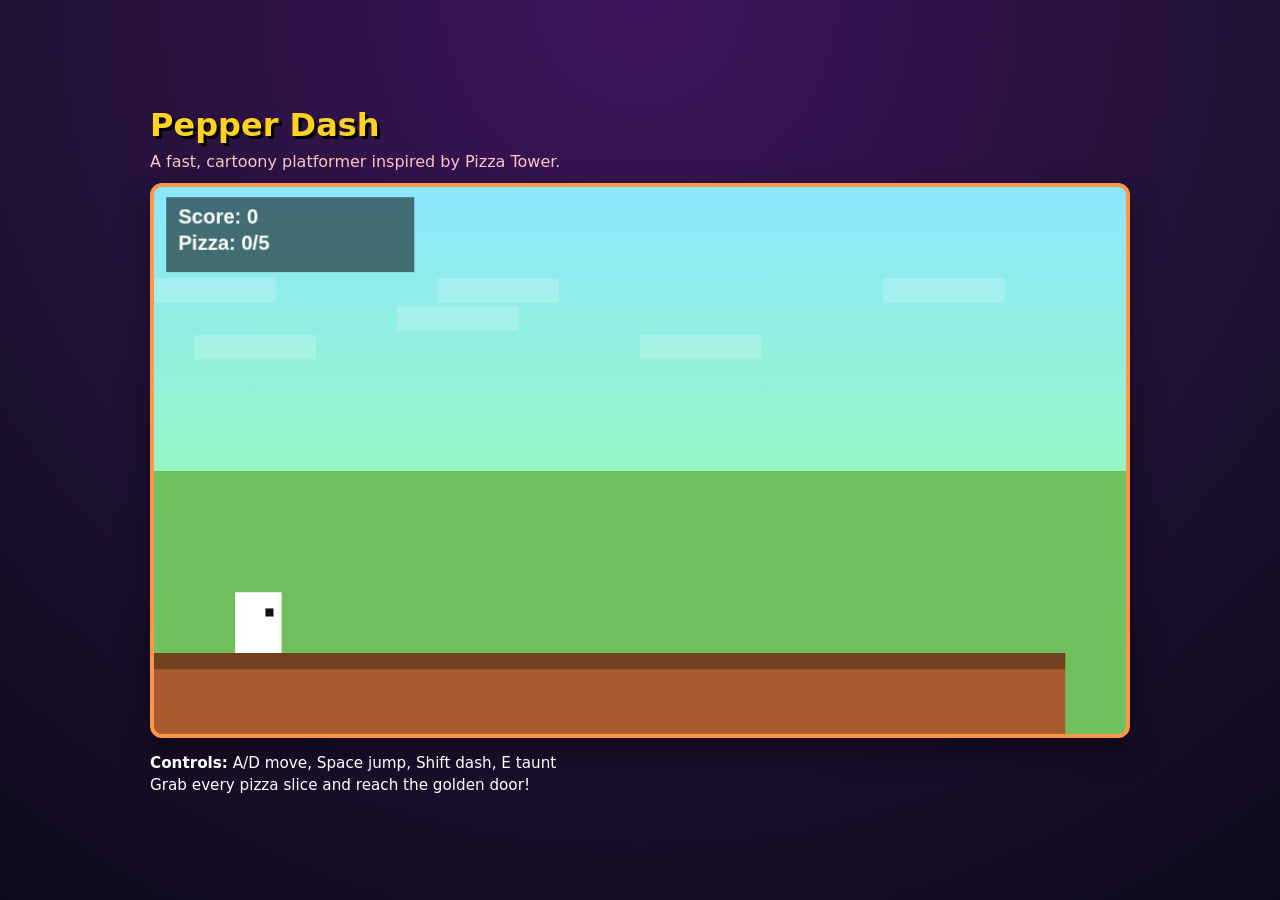
==== index.html @ 3011c332 "Add Pepper Dash browser platformer inspired by Pizza Tower" ====
<!DOCTYPE html>
<html lang="en">
<head>
  <meta charset="UTF-8" />
  <meta name="viewport" content="width=device-width, initial-scale=1.0" />
  <title>Pepper Dash</title>
  <link rel="stylesheet" href="styles.css" />
</head>
<body>
  <main class="game-shell">
    <h1>Pepper Dash</h1>
    <p class="subtitle">A fast, cartoony platformer inspired by Pizza Tower.</p>
    <canvas id="game" width="960" height="540" aria-label="Pepper Dash game canvas"></canvas>
    <section class="hud">
      <div><strong>Controls:</strong> A/D move, Space jump, Shift dash, E taunt</div>
      <div id="status"></div>
    </section>
  </main>
  <script src="game.js"></script>
</body>
</html>
---- styles.css ----
:root {
  color-scheme: dark;
}

* {
  box-sizing: border-box;
}

body {
  margin: 0;
  min-height: 100vh;
  display: grid;
  place-items: center;
  background: radial-gradient(circle at top, #3e155d, #1f1133 60%, #0e0a1a);
  font-family: "Trebuchet MS", "Comic Sans MS", system-ui, sans-serif;
  color: #fff;
}

.game-shell {
  width: min(980px, 96vw);
}

h1 {
  margin: 0;
  color: #ffd21f;
  text-shadow: 3px 3px #000;
}

.subtitle {
  margin: 0.5rem 0 0.75rem;
  color: #ffc4c4;
}

canvas {
  width: 100%;
  height: auto;
  border: 4px solid #ff9548;
  border-radius: 12px;
  background: linear-gradient(#8ce7ff, #95f6c4 52%, #6fbf5c 52%);
  box-shadow: 0 12px 30px rgb(0 0 0 / 45%);
}

.hud {
  margin-top: 0.75rem;
  display: grid;
  gap: 0.25rem;
  font-size: 0.95rem;
}
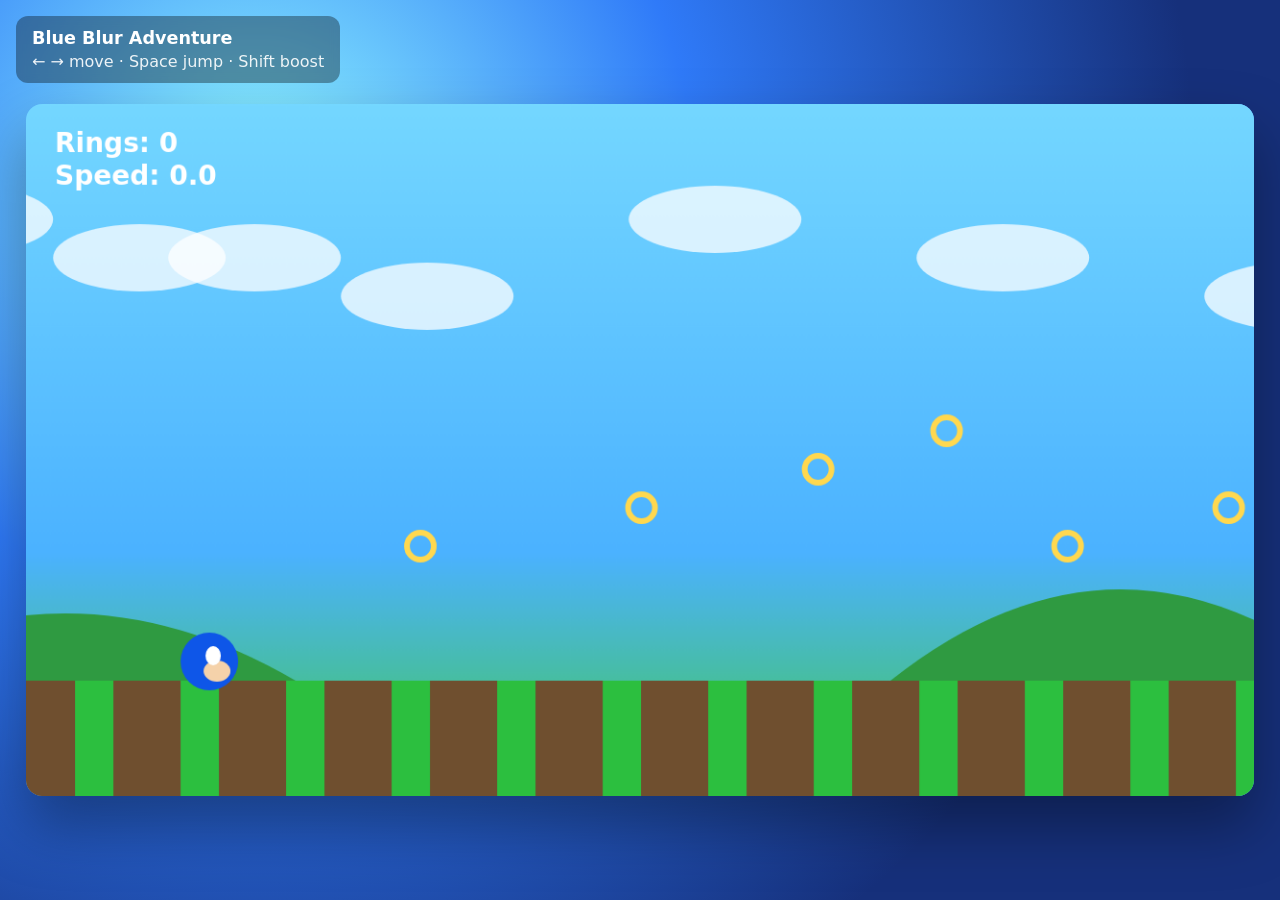
==== commit f34a2804: "Add browser-based Sonic-inspired platform game prototype" ====
--- a/index.html
+++ b/index.html
@@ -1,21 +1,17 @@
-<!DOCTYPE html>
+<!doctype html>
 <html lang="en">
 <head>
   <meta charset="UTF-8" />
   <meta name="viewport" content="width=device-width, initial-scale=1.0" />
-  <title>Pepper Dash</title>
+  <title>Blue Blur Adventure</title>
   <link rel="stylesheet" href="styles.css" />
 </head>
 <body>
-  <main class="game-shell">
-    <h1>Pepper Dash</h1>
-    <p class="subtitle">A fast, cartoony platformer inspired by Pizza Tower.</p>
-    <canvas id="game" width="960" height="540" aria-label="Pepper Dash game canvas"></canvas>
-    <section class="hud">
-      <div><strong>Controls:</strong> A/D move, Space jump, Shift dash, E taunt</div>
-      <div id="status"></div>
-    </section>
-  </main>
+  <div class="hud">
+    <h1>Blue Blur Adventure</h1>
+    <p>← → move · Space jump · Shift boost</p>
+  </div>
+  <canvas id="game" width="1280" height="720" aria-label="Sonic-style game"></canvas>
   <script src="game.js"></script>
 </body>
 </html>
--- a/styles.css
+++ b/styles.css
@@ -1,48 +1,36 @@
 :root {
   color-scheme: dark;
 }
-
-* {
-  box-sizing: border-box;
-}
-
 body {
   margin: 0;
+  font-family: Inter, system-ui, sans-serif;
   min-height: 100vh;
   display: grid;
   place-items: center;
-  background: radial-gradient(circle at top, #3e155d, #1f1133 60%, #0e0a1a);
-  font-family: "Trebuchet MS", "Comic Sans MS", system-ui, sans-serif;
-  color: #fff;
+  background: radial-gradient(circle at 20% 20%, #8ef7ff, #2f7af8 35%, #16307b 75%);
 }
-
-.game-shell {
-  width: min(980px, 96vw);
+.hud {
+  position: fixed;
+  top: 1rem;
+  left: 1rem;
+  background: rgba(0, 0, 0, 0.35);
+  padding: 0.75rem 1rem;
+  border-radius: 0.75rem;
+  backdrop-filter: blur(4px);
 }
-
-h1 {
+.hud h1 {
   margin: 0;
-  color: #ffd21f;
-  text-shadow: 3px 3px #000;
+  font-size: 1.1rem;
 }
-
-.subtitle {
-  margin: 0.5rem 0 0.75rem;
-  color: #ffc4c4;
+.hud p {
+  margin: 0.25rem 0 0;
+  opacity: 0.9;
 }
-
-canvas {
-  width: 100%;
+#game {
+  width: min(96vw, 1280px);
   height: auto;
-  border: 4px solid #ff9548;
-  border-radius: 12px;
-  background: linear-gradient(#8ce7ff, #95f6c4 52%, #6fbf5c 52%);
-  box-shadow: 0 12px 30px rgb(0 0 0 / 45%);
+  aspect-ratio: 16 / 9;
+  border-radius: 1rem;
+  box-shadow: 0 30px 60px rgba(0,0,0,0.35);
+  background: #54a7ff;
 }
-
-.hud {
-  margin-top: 0.75rem;
-  display: grid;
-  gap: 0.25rem;
-  font-size: 0.95rem;
-}
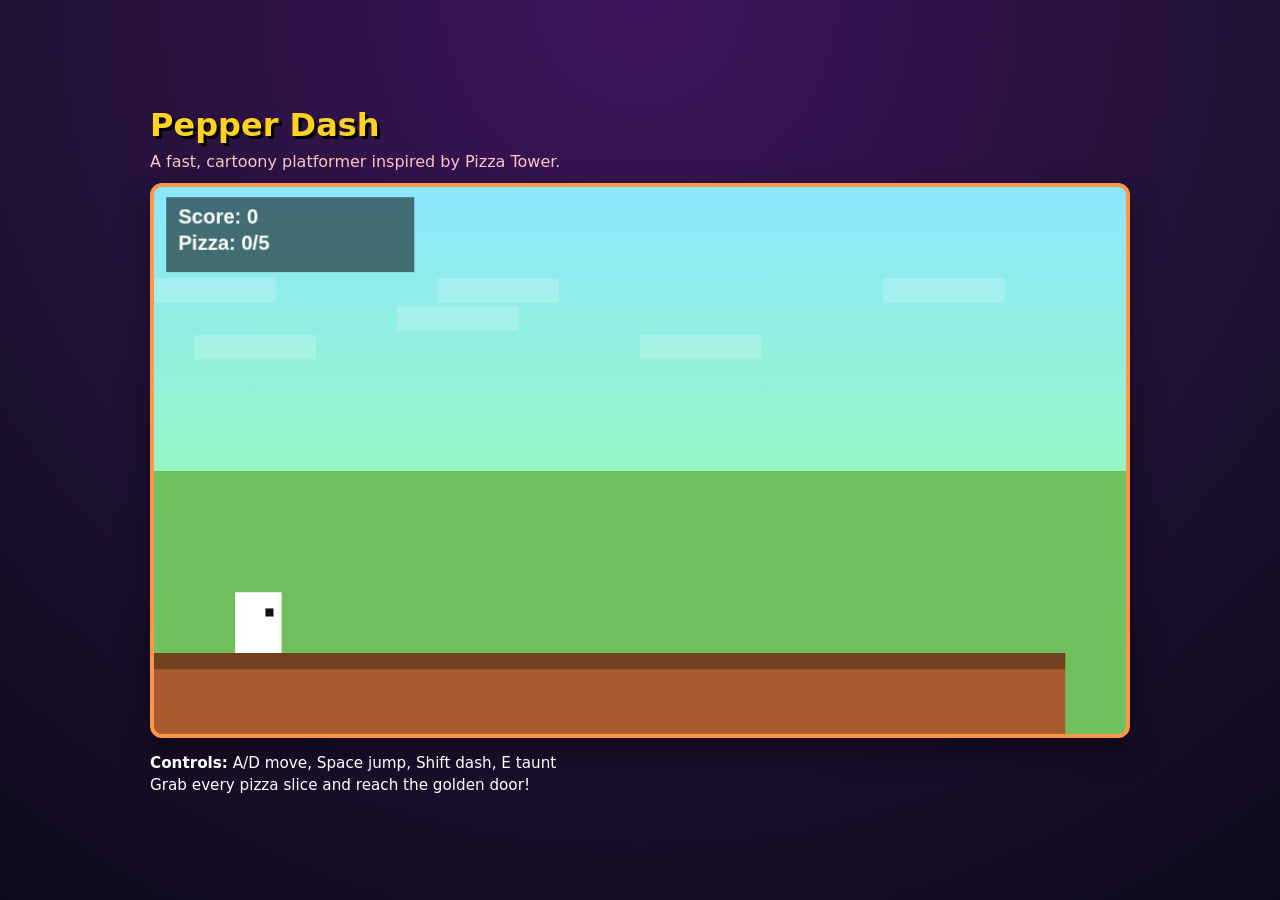
==== commit f7341814: "Merge branch 'main' into codex/create-sonic-game-with-perfect-assets-1t7hpf" ====
--- a/index.html
+++ b/index.html
@@ -1,17 +1,21 @@
-<!doctype html>
+<!DOCTYPE html>
 <html lang="en">
 <head>
   <meta charset="UTF-8" />
   <meta name="viewport" content="width=device-width, initial-scale=1.0" />
-  <title>Blue Blur Adventure</title>
+  <title>Pepper Dash</title>
   <link rel="stylesheet" href="styles.css" />
 </head>
 <body>
-  <div class="hud">
-    <h1>Blue Blur Adventure</h1>
-    <p>← → move · Space jump · Shift boost</p>
-  </div>
-  <canvas id="game" width="1280" height="720" aria-label="Sonic-style game"></canvas>
+  <main class="game-shell">
+    <h1>Pepper Dash</h1>
+    <p class="subtitle">A fast, cartoony platformer inspired by Pizza Tower.</p>
+    <canvas id="game" width="960" height="540" aria-label="Pepper Dash game canvas"></canvas>
+    <section class="hud">
+      <div><strong>Controls:</strong> A/D move, Space jump, Shift dash, E taunt</div>
+      <div id="status"></div>
+    </section>
+  </main>
   <script src="game.js"></script>
 </body>
 </html>
--- a/styles.css
+++ b/styles.css
@@ -1,36 +1,48 @@
 :root {
   color-scheme: dark;
 }
+
+* {
+  box-sizing: border-box;
+}
+
 body {
   margin: 0;
-  font-family: Inter, system-ui, sans-serif;
   min-height: 100vh;
   display: grid;
   place-items: center;
-  background: radial-gradient(circle at 20% 20%, #8ef7ff, #2f7af8 35%, #16307b 75%);
+  background: radial-gradient(circle at top, #3e155d, #1f1133 60%, #0e0a1a);
+  font-family: "Trebuchet MS", "Comic Sans MS", system-ui, sans-serif;
+  color: #fff;
 }
+
+.game-shell {
+  width: min(980px, 96vw);
+}
+
+h1 {
+  margin: 0;
+  color: #ffd21f;
+  text-shadow: 3px 3px #000;
+}
+
+.subtitle {
+  margin: 0.5rem 0 0.75rem;
+  color: #ffc4c4;
+}
+
+canvas {
+  width: 100%;
+  height: auto;
+  border: 4px solid #ff9548;
+  border-radius: 12px;
+  background: linear-gradient(#8ce7ff, #95f6c4 52%, #6fbf5c 52%);
+  box-shadow: 0 12px 30px rgb(0 0 0 / 45%);
+}
+
 .hud {
-  position: fixed;
-  top: 1rem;
-  left: 1rem;
-  background: rgba(0, 0, 0, 0.35);
-  padding: 0.75rem 1rem;
-  border-radius: 0.75rem;
-  backdrop-filter: blur(4px);
+  margin-top: 0.75rem;
+  display: grid;
+  gap: 0.25rem;
+  font-size: 0.95rem;
 }
-.hud h1 {
-  margin: 0;
-  font-size: 1.1rem;
-}
-.hud p {
-  margin: 0.25rem 0 0;
-  opacity: 0.9;
-}
-#game {
-  width: min(96vw, 1280px);
-  height: auto;
-  aspect-ratio: 16 / 9;
-  border-radius: 1rem;
-  box-shadow: 0 30px 60px rgba(0,0,0,0.35);
-  background: #54a7ff;
-}
